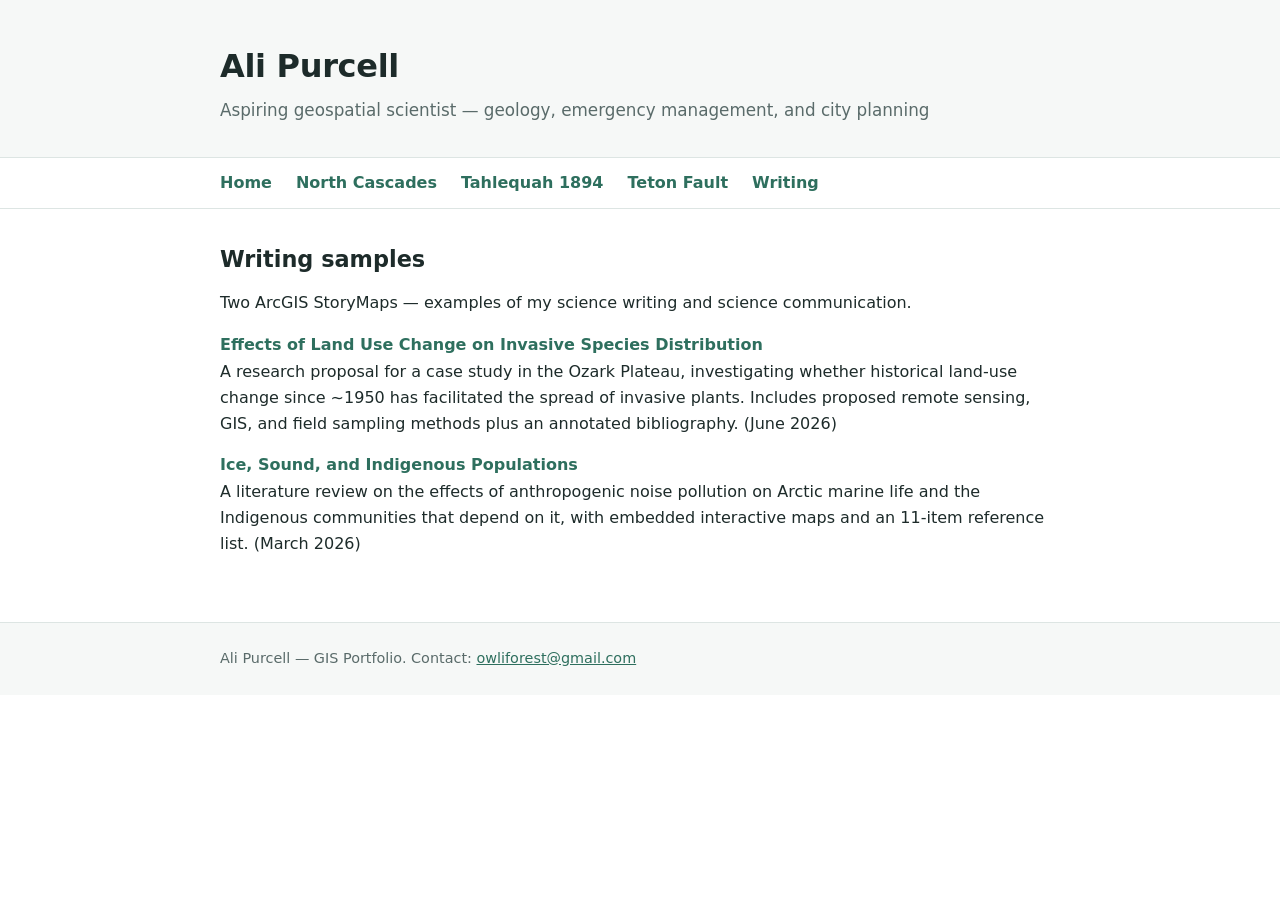
==== writing.html @ c3bb5be9 "Add portfolio site pages and styles" ====
<!DOCTYPE html>
<html lang="en">
<head>
<meta charset="utf-8">
<meta name="viewport" content="width=device-width, initial-scale=1">
<title>Writing Samples — Ali Purcell</title>
<link rel="stylesheet" href="style.css">
</head>
<body>

<header class="site">
  <div class="wrap">
    <h1>Ali Purcell</h1>
    <p class="tagline">Aspiring geospatial scientist — geology, emergency management, and city planning</p>
  </div>
</header>

<nav>
  <div class="wrap">
    <a href="index.html">Home</a>
    <a href="projects/north-cascades.html">North Cascades</a>
    <a href="projects/tahlequah-1894.html">Tahlequah 1894</a>
    <a href="projects/teton-fault.html">Teton Fault</a>
    <a href="writing.html">Writing</a>
  </div>
</nav>

<main>
  <div class="wrap">

    <h2>Writing samples</h2>
    <p>Two ArcGIS StoryMaps — examples of my science writing and science communication.</p>

    <ul class="clean">
      <li>
        <a href="https://arcg.is/15eHra4">Effects of Land Use Change on Invasive Species Distribution</a><br>
        A research proposal for a case study in the Ozark Plateau, investigating whether historical land-use change since ~1950 has facilitated the spread of invasive plants. Includes proposed remote sensing, GIS, and field sampling methods plus an annotated bibliography. (June 2026)
      </li>
      <li>
        <a href="https://arcg.is/1Cr0yr2">Ice, Sound, and Indigenous Populations</a><br>
        A literature review on the effects of anthropogenic noise pollution on Arctic marine life and the Indigenous communities that depend on it, with embedded interactive maps and an 11-item reference list. (March 2026)
      </li>
    </ul>

  </div>
</main>

<footer>
  <div class="wrap">
    Ali Purcell — GIS Portfolio. Contact: <a href="mailto:owliforest@gmail.com">owliforest@gmail.com</a>
  </div>
</footer>


<script>
document.querySelectorAll('img[data-b64]').forEach(function(img){
  fetch(img.getAttribute('data-b64')).then(function(r){return r.text();}).then(function(b64){
    img.src = 'data:image/jpeg;base64,' + b64;
  });
});
</script>

</body>
</html>
---- style.css ----
:root {
  --ink: #1d2b2a;
  --muted: #5a6b6a;
  --accent: #2e6f5e;
  --accent-light: #e8f1ed;
  --paper: #ffffff;
  --wash: #f6f8f7;
  --line: #dde5e3;
}

* { box-sizing: border-box; }

body {
  margin: 0;
  font-family: "Segoe UI", system-ui, -apple-system, Helvetica, Arial, sans-serif;
  color: var(--ink);
  background: var(--paper);
  line-height: 1.65;
}

.wrap {
  max-width: 880px;
  margin: 0 auto;
  padding: 0 1.25rem;
}

header.site {
  border-bottom: 1px solid var(--line);
  background: var(--wash);
}

header.site .wrap {
  padding-top: 2.5rem;
  padding-bottom: 2rem;
}

header.site h1 {
  margin: 0 0 0.25rem;
  font-size: 2rem;
  letter-spacing: -0.01em;
}

header.site .tagline {
  margin: 0;
  color: var(--muted);
  font-size: 1.05rem;
}

nav {
  border-bottom: 1px solid var(--line);
  background: var(--paper);
}

nav .wrap {
  display: flex;
  gap: 1.5rem;
  padding-top: 0.75rem;
  padding-bottom: 0.75rem;
  flex-wrap: wrap;
}

nav a {
  color: var(--accent);
  text-decoration: none;
  font-weight: 600;
}

nav a:hover { text-decoration: underline; }

main .wrap {
  padding-top: 2rem;
  padding-bottom: 3rem;
}

h2 {
  font-size: 1.4rem;
  margin-top: 2.25rem;
  margin-bottom: 0.5rem;
}

h2:first-child { margin-top: 0; }

p { margin: 0.75rem 0; }

.card-grid {
  display: grid;
  grid-template-columns: repeat(auto-fill, minmax(250px, 1fr));
  gap: 1.25rem;
  margin-top: 1.25rem;
}

.card {
  border: 1px solid var(--line);
  border-radius: 10px;
  overflow: hidden;
  background: var(--paper);
  display: flex;
  flex-direction: column;
}

.card img {
  width: 100%;
  height: 170px;
  object-fit: cover;
  object-position: top;
  border-bottom: 1px solid var(--line);
}

.card .card-body { padding: 1rem 1.1rem 1.25rem; }

.card h3 { margin: 0 0 0.35rem; font-size: 1.05rem; }

.card h3 a { color: var(--ink); text-decoration: none; }
.card h3 a:hover { color: var(--accent); }

.card p {
  margin: 0.35rem 0 0;
  font-size: 0.92rem;
  color: var(--muted);
}

.badge {
  display: inline-block;
  font-size: 0.75rem;
  font-weight: 700;
  text-transform: uppercase;
  letter-spacing: 0.04em;
  color: var(--accent);
  background: var(--accent-light);
  border-radius: 999px;
  padding: 0.15rem 0.65rem;
  margin-bottom: 0.5rem;
}

figure.map {
  margin: 1.5rem 0;
  border: 1px solid var(--line);
  border-radius: 10px;
  overflow: hidden;
  background: var(--wash);
}

figure.map img { width: 100%; display: block; }

figure.map figcaption {
  padding: 0.75rem 1rem;
  font-size: 0.88rem;
  color: var(--muted);
  border-top: 1px solid var(--line);
}

.meta {
  color: var(--muted);
  font-size: 0.92rem;
  margin-top: -0.25rem;
}

.placeholder {
  border: 1px dashed var(--line);
  border-radius: 10px;
  padding: 1rem 1.25rem;
  background: var(--wash);
  color: var(--muted);
  font-size: 0.95rem;
}

ul.clean { list-style: none; padding: 0; }
ul.clean li { margin: 0.9rem 0; }

ul.clean a { color: var(--accent); font-weight: 600; text-decoration: none; }
ul.clean a:hover { text-decoration: underline; }

footer {
  border-top: 1px solid var(--line);
  background: var(--wash);
  color: var(--muted);
  font-size: 0.9rem;
}

footer .wrap { padding-top: 1.5rem; padding-bottom: 1.5rem; }

footer a { color: var(--accent); }
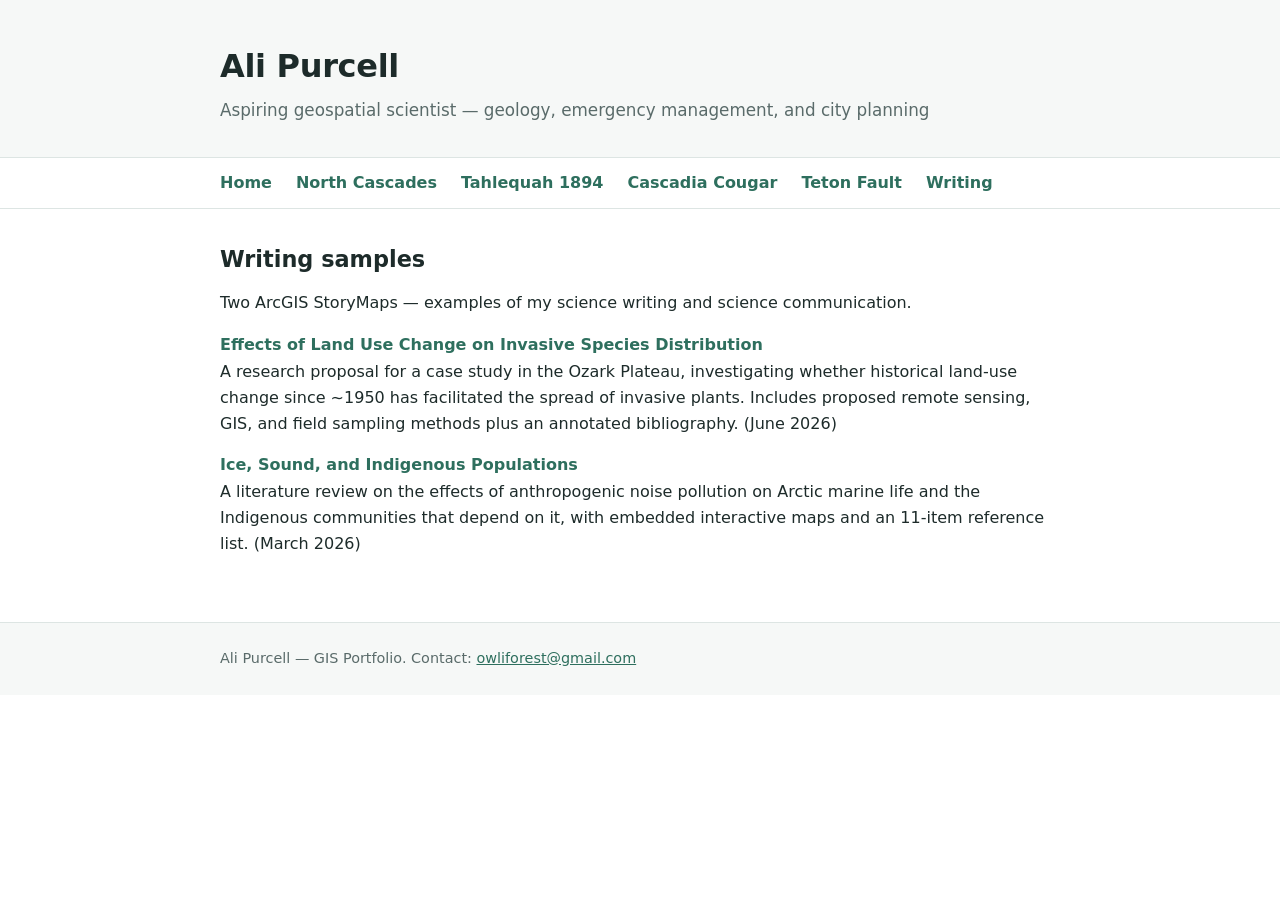
==== commit d09dcccb: "Add Cascadia Cougar nav tab; cache-bust corrected map images" ====
--- a/writing.html
+++ b/writing.html
@@ -20,6 +20,7 @@
     <a href="index.html">Home</a>
     <a href="projects/north-cascades.html">North Cascades</a>
     <a href="projects/tahlequah-1894.html">Tahlequah 1894</a>
+    <a href="projects/cascadia-cougar.html">Cascadia Cougar</a>
     <a href="projects/teton-fault.html">Teton Fault</a>
     <a href="writing.html">Writing</a>
   </div>
